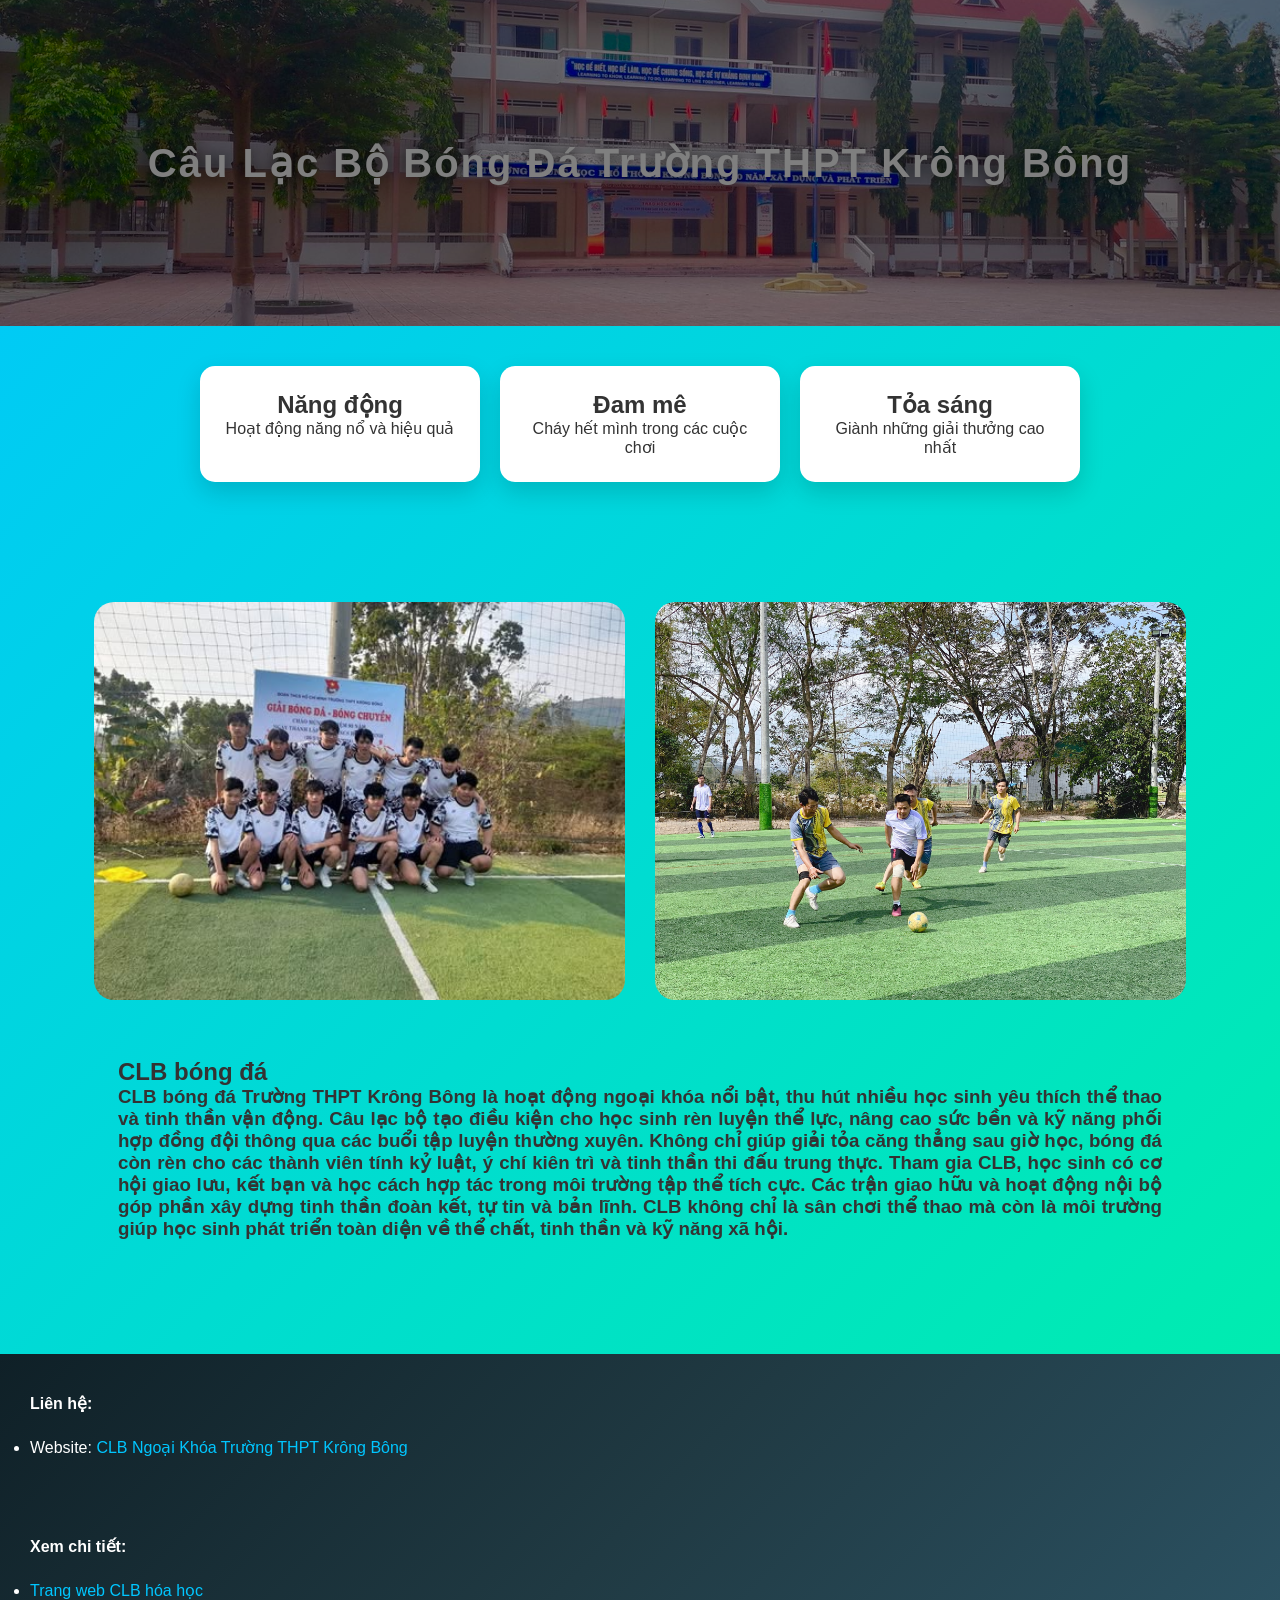
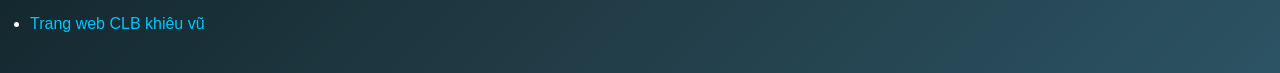
==== clbbongda.html @ cec82476 "Add files via upload" ====
<!DOCTYPE html>
<html>
<head>
    <meta charset="utf-8">
    <link href="styles.css" rel="stylesheet" type="text/css">
</head>
<body>
    <header>
    <div class="banner">
        <h1>Câu Lạc Bộ Bóng Đá Trường THPT Krông Bông</h1>
    </div>

    <div class="slogan">
        <div class="row">
            <div class="block_3">
                <h2>Năng động</h2>
                <p>Hoạt động năng nổ và hiệu quả</p>
            </div>
            <div class="block_3">
                <h2>Đam mê</h2>
                <p>Cháy hết mình trong các cuộc chơi</p>
            </div>
            <div class="block_3">
                <h2>Tỏa sáng</h2>
                <p>Giành những giải thưởng cao nhất</p>
            </div>
        </div>
    </div>
</header>
<table width="100%">
    <tr>
        
        <td width="40%"><img src="bongda1.jpg"class="img"></td>
        <td width="40%"><img src="bongda3.jpg"class="img"></td>
    </tr>
    <tr>
    <td colspan="2" style="text-align: justify;padding: 1.5em;">
        <h2>CLB bóng đá</h2>
        <h3>CLB bóng đá Trường THPT Krông Bông là hoạt động ngoại khóa nổi bật, thu hút nhiều học sinh yêu thích thể thao và tinh thần vận động. Câu lạc bộ tạo điều kiện cho học sinh rèn luyện thể lực, nâng cao sức bền và kỹ năng phối hợp đồng đội thông qua các buổi tập luyện thường xuyên. Không chỉ giúp giải tỏa căng thẳng sau giờ học, bóng đá còn rèn cho các thành viên tính kỷ luật, ý chí kiên trì và tinh thần thi đấu trung thực. Tham gia CLB, học sinh có cơ hội giao lưu, kết bạn và học cách hợp tác trong môi trường tập thể tích cực. Các trận giao hữu và hoạt động nội bộ góp phần xây dựng tinh thần đoàn kết, tự tin và bản lĩnh. CLB không chỉ là sân chơi thể thao mà còn là môi trường giúp học sinh phát triển toàn diện về thể chất, tinh thần và kỹ năng xã hội.</h3>
</tr>
</table>
<footer>
    <div class="row">
        <div style="width:60%">
            <p>Liên hệ:</p>
            <ul>
                <li>Website:
                    <a href="index.html" class="link">
                        CLB Ngoại Khóa Trường THPT Krông Bông
                    </a>
                </li>
            </ul>
        </div>

        <div style="width:10%"></div>

        <div style="width:30%">
            <p>Xem chi tiết:</p>
            <ul>
                <li>
                    <a href="clbhoahoc.html" class="link">
                        Trang web CLB hóa học
                    </a>
                </li>
                <li>
                    <a href="clbkhieuvu.html" class="link">
                        Trang web CLB khiêu vũ
                    </a>
                </li>
            </ul>
        </div>
    </div>
</footer>
</body>
</html>

</body>
</html>
---- styles.css ----
*{
  margin:0;
  padding:0;
  box-sizing:border-box;
  font-family: 'Segoe UI', Tahoma, Geneva, Verdana, sans-serif;
}

body{
  background: linear-gradient(-45deg, #00c6ff, #0072ff, #00ff88, #00c6ff);
  background-size: 400% 400%;
  animation: gradientBG 12s ease infinite;
  color:#333;
}

@keyframes gradientBG{
  0%{background-position:0% 50%;}
  50%{background-position:100% 50%;}
  100%{background-position:0% 50%;}
}

.banner{
  background: url("truong2.jpg") center/cover no-repeat;
  padding: 140px 20px;
  text-align:center;
  color:white;
  position:relative;
}

.banner::after{
  content:"";
  position:absolute;
  top:0;
  left:0;
  width:100%;
  height:100%;
  background:rgba(0,0,0,0.5);
}

.banner h1{
  position:relative;
  font-size:40px;
  letter-spacing:2px;
  text-shadow: 0 0 15px rgba(0,0,0,0.8);
}

.slogan{
  padding:40px 0;
}

.row{
  display:flex;
  justify-content:center;
  gap:20px;
  flex-wrap:wrap;
}

.block_3{
  background:white;
  padding:25px;
  width:280px;
  border-radius:15px;
  text-align:center;
  transition:0.4s;
  box-shadow:0 10px 25px rgba(0,0,0,0.15);
}

.block_3:hover{
  transform:translateY(-10px);
  background:#00c6ff;
  color:white;
}

table{
  width:90%;
  margin:50px auto;
  border-spacing:30px;
}

.cell{
  background:white;
  padding:30px;
  border-radius:20px;
  box-shadow:0 10px 30px rgba(0,0,0,0.15);
  transition:0.4s;
}

.cell:hover{
  transform:scale(1.03);
}

.img{
  width:100%;
  border-radius:20px;
  transition:0.4s;
}

.img:hover{
  transform:scale(1.05);
}

a{
  display:inline-block;
  margin-top:15px;
  padding:10px 20px;
  background:#0072ff;
  color:white;
  text-decoration:none;
  border-radius:25px;
  transition:0.3s;
}

a:hover{
  background:#00c6ff;
  box-shadow:0 5px 15px rgba(0,0,0,0.3);
}

footer{
  background: linear-gradient(135deg, #0f2027, #203a43, #2c5364);
  color: white;
  padding: 40px 30px;
  margin-top: 60px;
}

footer a{
  background:none;
  color:#00c6ff;
  padding:0;
}

footer a:hover{
  color:white;
}

footer .row{
    display: flex;
    justify-content: flex-start;
    align-items: flex-start;
    gap: 80px;  
    text-align: left;
}


footer div{
    text-align: left;
}


footer p{
    margin-bottom: 10px;
    font-weight: bold;
} 
footer{
  position: relative;
}

.project-info{
  width:320px;
  padding:20px;
  background: rgba(255,255,255,0.08);
  border-radius:15px;
  backdrop-filter: blur(8px);
  box-shadow:0 8px 20px rgba(0,0,0,0.3);
  font-size:14px;
  color:#fff;

  position: absolute;  
  top: 20px;            
  right: 30px;          
}
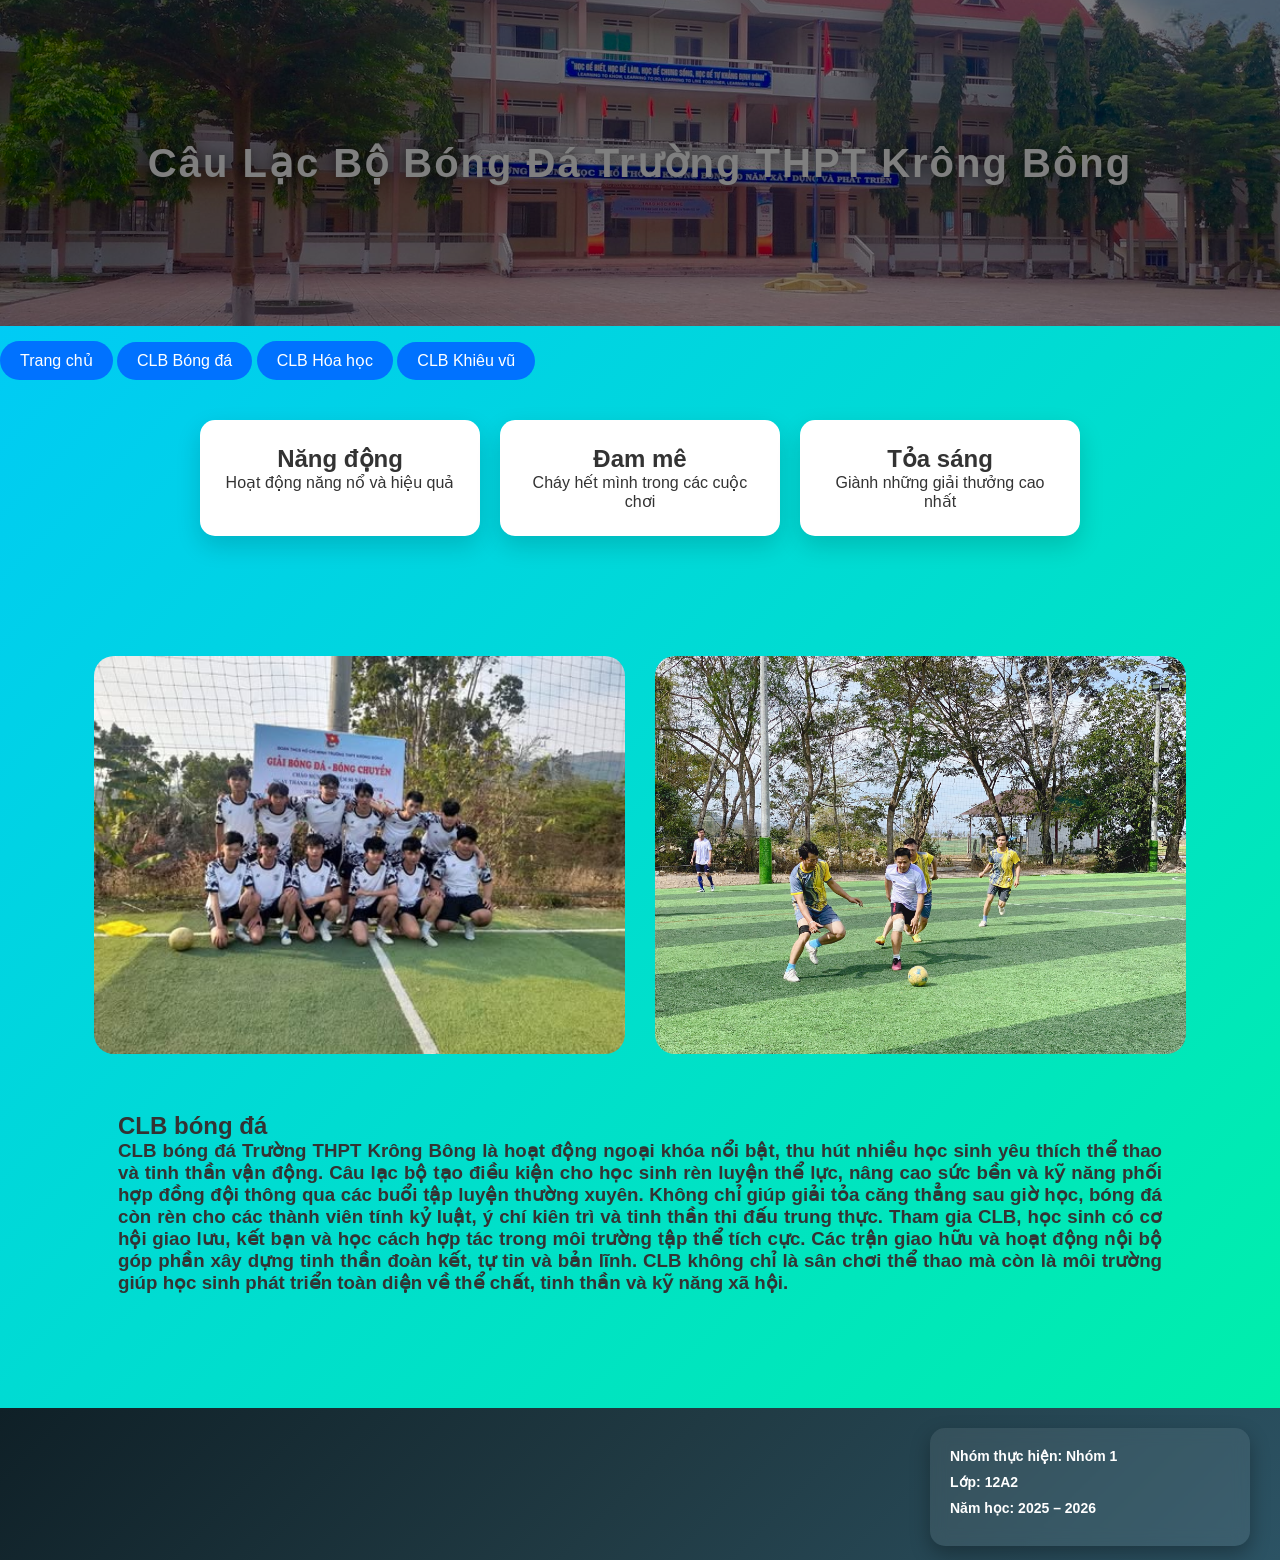
==== commit 77629d91: "Update clbbongda.html" ====
--- a/clbbongda.html
+++ b/clbbongda.html
@@ -9,6 +9,12 @@
     <div class="banner">
         <h1>Câu Lạc Bộ Bóng Đá Trường THPT Krông Bông</h1>
     </div>
+     <nav class="menu">
+    <a href="index.html">Trang chủ</a>
+    <a href="clbbongda.html">CLB Bóng đá</a>
+    <a href="clbhoahoc.html">CLB Hóa học</a>
+    <a href="clbkhieuvu.html">CLB Khiêu vũ</a>
+</nav>
 
     <div class="slogan">
         <div class="row">
@@ -42,37 +48,17 @@
 <footer>
     <div class="row">
         <div style="width:60%">
-            <p>Liên hệ:</p>
-            <ul>
-                <li>Website:
-                    <a href="index.html" class="link">
-                        CLB Ngoại Khóa Trường THPT Krông Bông
-                    </a>
-                </li>
-            </ul>
-        </div>
-
-        <div style="width:10%"></div>
-
-        <div style="width:30%">
-            <p>Xem chi tiết:</p>
-            <ul>
-                <li>
-                    <a href="clbhoahoc.html" class="link">
-                        Trang web CLB hóa học
-                    </a>
-                </li>
-                <li>
-                    <a href="clbkhieuvu.html" class="link">
-                        Trang web CLB khiêu vũ
-                    </a>
-                </li>
-            </ul>
+            <br>
+            <br>
+            <br>
+            <br>
+        <div class="project-info">
+  <p><strong>Nhóm thực hiện:</strong> Nhóm 1</p>
+  <p><strong>Lớp:</strong> 12A2</p>
+  <p><strong>Năm học:</strong> 2025 – 2026</p>
+</div>
         </div>
     </div>
 </footer>
 </body>
 </html>
-
-</body>
-</html>
